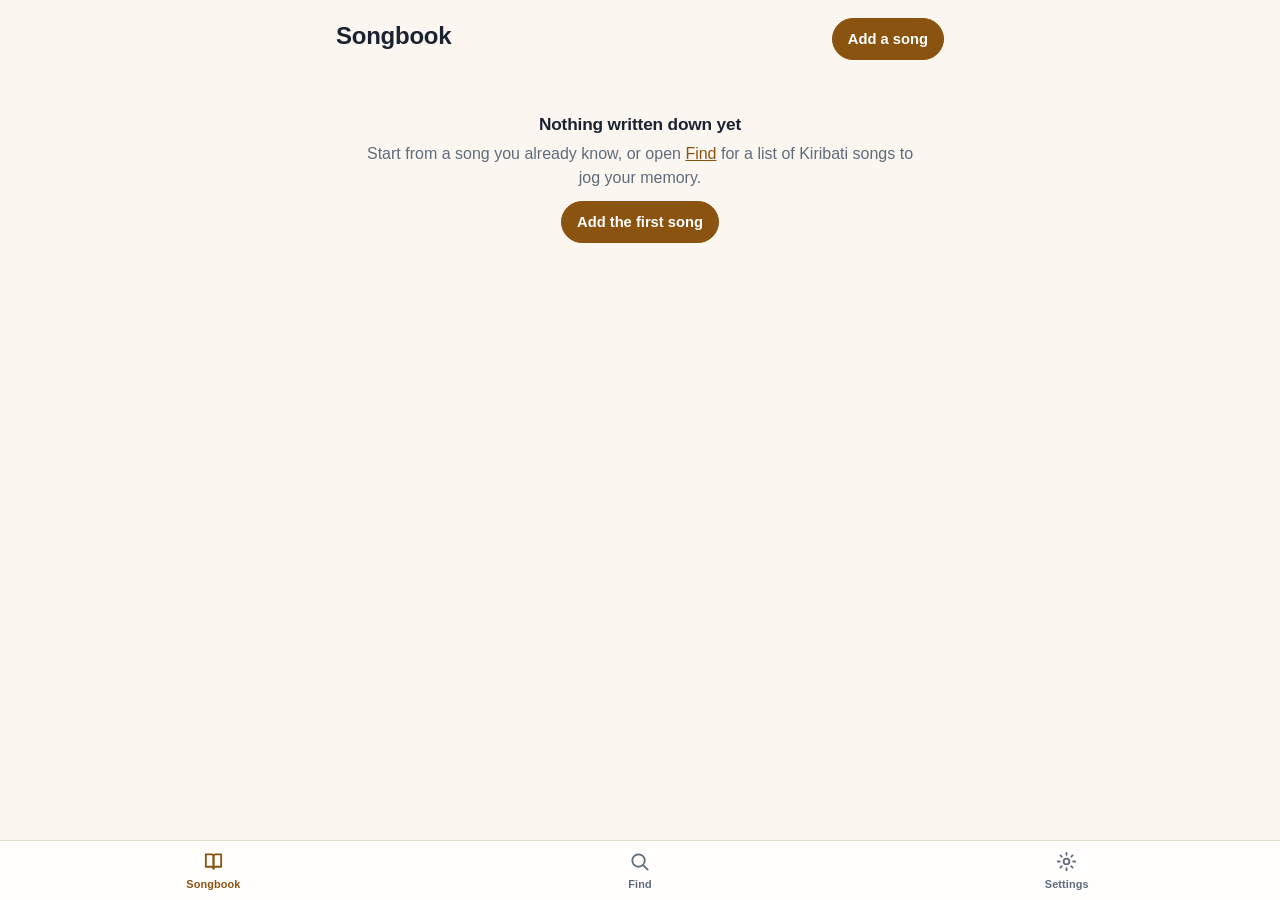
==== anene/index.html @ f05934a5 "deploy anene 2026-08-01 23:05:09" ====
<!doctype html>
<html lang="en">
  <head>
    <meta charset="UTF-8" />
    <meta name="viewport" content="width=device-width, initial-scale=1.0, viewport-fit=cover" />
    <meta name="theme-color" content="#0b1626" />
    <link rel="apple-touch-icon" href="/anene/apple-touch-icon.png" />
    <meta name="apple-mobile-web-app-capable" content="yes" />
    <meta name="apple-mobile-web-app-status-bar-style" content="black-translucent" />
    <meta name="apple-mobile-web-app-title" content="Anene" />
    <title>Anene — Kiribati songs and lyrics</title>
    <meta
      name="description"
      content="Keep the Kiribati songs you sing. Lyrics in te taetae ni Kiribati, your own translation beside them, offline and searchable."
    />
    <link
      rel="icon"
      href="data:image/svg+xml,%3Csvg xmlns='http://www.w3.org/2000/svg' viewBox='0 0 100 100'%3E%3Ctext y='.9em' font-size='90'%3E%F0%9F%8E%B6%3C/text%3E%3C/svg%3E"
    />
    <script type="module" crossorigin src="/anene/assets/index-DHIPXU-2.js"></script>
    <link rel="stylesheet" crossorigin href="/anene/assets/index-Dm3kiCvu.css">
  <link rel="manifest" href="/anene/manifest.webmanifest"></head>
  <body>
    <div id="app"></div>
  </body>
</html>
---- anene/assets/index-Dm3kiCvu.css ----
@charset "UTF-8";:root{--bg: #fbf7f0;--surface: #ffffff;--surface-2: #f4efe6;--ink: #1b2230;--muted: #5f6b7d;--line: #e5ddd0;--accent: #8a5310;--accent-ink: #ffffff;--accent-soft: #f6e9d5;--pad: 16px;--radius: 14px;--radius-sm: 9px;--font: -apple-system, BlinkMacSystemFont, "Segoe UI", Roboto, "Helvetica Neue", sans-serif;--font-lyric: "Iowan Old Style", "Palatino Linotype", Palatino, Georgia, serif}@media (prefers-color-scheme: dark){:root:not([data-theme=light]){--bg: #0b1626;--surface: #122033;--surface-2: #17293f;--ink: #e9eff7;--muted: #97a7bc;--line: #21354e;--accent: #e9ad48;--accent-ink: #1a1102;--accent-soft: #1e3047}}:root[data-theme=dark]{--bg: #0b1626;--surface: #122033;--surface-2: #17293f;--ink: #e9eff7;--muted: #97a7bc;--line: #21354e;--accent: #e9ad48;--accent-ink: #1a1102;--accent-soft: #1e3047}*{box-sizing:border-box}html,body{margin:0;padding:0}body{background:var(--bg);color:var(--ink);font-family:var(--font);font-size:16px;line-height:1.5;-webkit-font-smoothing:antialiased;text-rendering:optimizeLegibility;overscroll-behavior-y:none}h1,h2,h3{margin:0;line-height:1.25;font-weight:640;letter-spacing:-.01em}h1{font-size:1.5rem}h2{font-size:1.08rem}p{margin:0 0 .7em}a{color:var(--accent)}.card{background:var(--surface);border:1px solid var(--line);border-radius:var(--radius);padding:14px}.btn{-webkit-appearance:none;-moz-appearance:none;appearance:none;border:1px solid var(--line);background:var(--surface);color:var(--ink);font:inherit;font-size:.92rem;font-weight:560;padding:9px 15px;border-radius:999px;cursor:pointer;transition:background .14s ease,border-color .14s ease,opacity .14s ease;-webkit-tap-highlight-color:transparent}.btn.primary{background:var(--accent);border-color:var(--accent);color:var(--accent-ink)}.btn.ghost{background:transparent;border-color:transparent;color:var(--muted)}.btn.danger{color:#b3261e;border-color:color-mix(in srgb,#b3261e 34%,var(--line))}.btn:disabled{opacity:.45;cursor:default}@media (prefers-color-scheme: dark){:root:not([data-theme=light]) .btn.danger{color:#f2b8b5}}:root[data-theme=dark] .btn.danger{color:#f2b8b5}input[type=text],input[type=search],textarea,select{width:100%;font:inherit;color:var(--ink);background:var(--surface);border:1px solid var(--line);border-radius:var(--radius-sm);padding:10px 12px}input[type=text]:focus-visible,input[type=search]:focus-visible,textarea:focus-visible,select:focus-visible{outline:2px solid var(--accent);outline-offset:1px}textarea{resize:vertical;line-height:1.55}label.field{display:block;margin-bottom:13px}label.field>span{display:block;font-size:.78rem;font-weight:600;letter-spacing:.02em;text-transform:uppercase;color:var(--muted);margin-bottom:5px}.hint{font-size:.82rem;color:var(--muted);margin:4px 0 0}.muted{color:var(--muted)}.num{font-variant-numeric:tabular-nums}.sr{position:absolute;width:1px;height:1px;padding:0;margin:-1px;overflow:hidden;clip-path:inset(50%);white-space:nowrap}.page-head{display:flex;align-items:baseline;justify-content:space-between;gap:10px;margin:6px 0 14px}.seg{display:inline-flex;background:var(--surface-2);border:1px solid var(--line);border-radius:999px;padding:3px;gap:2px}.seg button{-webkit-appearance:none;-moz-appearance:none;appearance:none;border:0;background:transparent;color:var(--muted);font:inherit;font-size:.84rem;font-weight:560;padding:6px 13px;border-radius:999px;cursor:pointer;-webkit-tap-highlight-color:transparent}.seg button[aria-pressed=true]{background:var(--accent);color:var(--accent-ink)}.chip{display:inline-flex;align-items:center;gap:5px;font-size:.8rem;font-weight:550;padding:4px 11px;border-radius:999px;border:1px solid var(--line);background:var(--surface-2);color:var(--muted)}.empty{text-align:center;padding:40px 20px;color:var(--muted)}.empty h2{color:var(--ink);margin-bottom:6px}nav.svelte-1wwzsr0{position:fixed;inset:auto 0 0 0;z-index:30;display:grid;grid-template-columns:repeat(3,1fr);background:color-mix(in srgb,var(--surface) 86%,transparent);-webkit-backdrop-filter:blur(14px);backdrop-filter:blur(14px);border-top:1px solid var(--line);padding-bottom:env(safe-area-inset-bottom)}.tab.svelte-1wwzsr0{display:flex;flex-direction:column;align-items:center;gap:3px;padding:9px 4px 8px;text-decoration:none;color:var(--muted);font-size:.68rem;font-weight:550;letter-spacing:.01em;transition:color .15s ease;-webkit-tap-highlight-color:transparent}.tab.active.svelte-1wwzsr0{color:var(--accent)}.ico.svelte-1wwzsr0{display:block;line-height:0}svg.svelte-1wwzsr0{width:23px;height:23px;fill:none;stroke:currentColor;stroke-width:1.9;stroke-linecap:round;stroke-linejoin:round}.mark.svelte-7zcmfj{display:inline-block;line-height:0;color:var(--muted)}.mark.known.svelte-7zcmfj{color:var(--accent)}svg.svelte-7zcmfj{width:19px;height:19px;fill:none;stroke:currentColor;stroke-width:1.9;stroke-linecap:round;stroke-linejoin:round}.mark.unknown.svelte-7zcmfj svg:where(.svelte-7zcmfj){opacity:.45}.filters.svelte-1pli1h7{display:flex;flex-wrap:wrap;gap:8px;margin:12px 0 10px}.tagrow.svelte-1pli1h7{display:flex;flex-wrap:wrap;gap:6px;margin-bottom:14px}.tagrow.svelte-1pli1h7 .chip:where(.svelte-1pli1h7){cursor:pointer;font:inherit;font-size:.8rem;font-weight:550}.tagrow.svelte-1pli1h7 .chip.on:where(.svelte-1pli1h7){background:var(--accent);border-color:var(--accent);color:var(--accent-ink)}.list.svelte-1pli1h7{list-style:none;margin:0;padding:0;display:flex;flex-direction:column;gap:8px}.row.svelte-1pli1h7{display:flex;align-items:flex-start;gap:11px;padding:12px 13px;background:var(--surface);border:1px solid var(--line);border-radius:var(--radius);text-decoration:none;color:inherit}.mark.svelte-1pli1h7{flex:none;padding-top:2px}.body.svelte-1pli1h7{flex:1;min-width:0;display:flex;flex-direction:column;gap:1px}.title.svelte-1pli1h7{font-weight:600;line-height:1.3}.credit.svelte-1pli1h7,.snippet.svelte-1pli1h7,.where.svelte-1pli1h7,.todo.svelte-1pli1h7{font-size:.84rem;color:var(--muted);overflow:hidden;text-overflow:ellipsis;white-space:nowrap}.snippet.svelte-1pli1h7{font-family:var(--font-lyric);font-style:italic}.where.svelte-1pli1h7{font-size:.72rem;letter-spacing:.03em;text-transform:uppercase}.todo.svelte-1pli1h7{font-style:italic;opacity:.8}.lines.svelte-1pli1h7{flex:none;font-size:.78rem;color:var(--muted);padding-top:2px}.top.svelte-1ahl1oc{display:flex;justify-content:space-between;align-items:center;margin-bottom:8px}.back.svelte-1ahl1oc{margin-left:-8px}header.svelte-1ahl1oc{margin-bottom:14px}.credit.svelte-1ahl1oc{margin:3px 0 0;color:var(--muted);font-size:.94rem}.meta.svelte-1ahl1oc{display:flex;flex-wrap:wrap;gap:4px 12px;margin:5px 0 0;font-size:.8rem;color:var(--muted)}.tagrow.svelte-1ahl1oc{display:flex;flex-wrap:wrap;gap:6px;margin:10px 0}.tagrow.svelte-1ahl1oc .chip:where(.svelte-1ahl1oc){cursor:pointer;font:inherit;font-size:.8rem;font-weight:550}.tagrow.svelte-1ahl1oc .chip.on:where(.svelte-1ahl1oc){background:var(--accent);border-color:var(--accent);color:var(--accent-ink)}.controls.svelte-1ahl1oc{display:flex;flex-wrap:wrap;align-items:center;justify-content:space-between;gap:8px;margin:14px 0 12px}.zoom.svelte-1ahl1oc{display:flex;gap:6px}.zoom.svelte-1ahl1oc .btn:where(.svelte-1ahl1oc){padding:7px 12px;font-size:.84rem;font-variant-numeric:tabular-nums}.lyrics.svelte-1ahl1oc{font-family:var(--font-lyric);font-size:calc(1.06rem * var(--scale));line-height:1.55}.stanza.svelte-1ahl1oc{margin:0 0 1.3em}.label.svelte-1ahl1oc{font-family:var(--font);font-size:.74rem;font-weight:700;letter-spacing:.06em;text-transform:uppercase;color:var(--muted);margin:0 0 .35em}.line.svelte-1ahl1oc{margin:0}.line.en.svelte-1ahl1oc{font-family:var(--font);font-size:.83em;color:var(--muted);margin:0 0 .45em}.block-en.svelte-1ahl1oc{margin-top:.5em}.notice.svelte-1ahl1oc{font-family:var(--font);font-size:.84rem;color:var(--muted);background:var(--surface-2);border:1px solid var(--line);border-radius:var(--radius-sm);padding:9px 11px;margin-bottom:14px}hr.svelte-1ahl1oc{border:0;border-top:1px solid var(--line);margin:1.4em 0}.notes.svelte-1ahl1oc{margin-top:18px}.notes.svelte-1ahl1oc h2:where(.svelte-1ahl1oc){font-size:.78rem;letter-spacing:.04em;text-transform:uppercase;color:var(--muted);margin-bottom:5px}.notes.svelte-1ahl1oc p:where(.svelte-1ahl1oc){margin:0;white-space:pre-wrap}.source.svelte-1ahl1oc{margin-top:16px;font-size:.8rem;color:var(--muted);word-break:break-all}.top.svelte-11jjlc7{display:flex;justify-content:space-between;align-items:center;margin-bottom:8px}.back.svelte-11jjlc7{margin-left:-8px}h1.svelte-11jjlc7{margin-bottom:16px}.lbl.svelte-11jjlc7{display:block;font-size:.78rem;font-weight:600;letter-spacing:.02em;text-transform:uppercase;color:var(--muted);margin-bottom:5px}.opt.svelte-11jjlc7{text-transform:none;letter-spacing:0;font-weight:500;opacity:.75}textarea.svelte-11jjlc7{font-family:var(--font-lyric);font-size:1rem}.hint.warn.svelte-11jjlc7{color:var(--ink);background:var(--surface-2);border:1px solid var(--line);border-radius:var(--radius-sm);padding:8px 10px}.tagrow.svelte-11jjlc7{display:flex;flex-wrap:wrap;gap:6px;margin-bottom:8px}.tagrow.svelte-11jjlc7 .chip:where(.svelte-11jjlc7){cursor:pointer;font:inherit;font-size:.8rem;font-weight:550}.tagrow.svelte-11jjlc7 .chip.on:where(.svelte-11jjlc7){background:var(--accent);border-color:var(--accent);color:var(--accent-ink)}.addtag.svelte-11jjlc7{display:flex;gap:7px}.addtag.svelte-11jjlc7 input:where(.svelte-11jjlc7){flex:1}.source.svelte-11jjlc7{font-size:.8rem;color:var(--muted);word-break:break-all}.danger-zone.svelte-11jjlc7{margin:26px 0 10px;padding-top:16px;border-top:1px solid var(--line)}.danger-zone.svelte-11jjlc7 .row:where(.svelte-11jjlc7){display:flex;gap:8px}.blurb.svelte-wy1d5f{font-size:.88rem;color:var(--muted);margin-bottom:12px}.filters.svelte-wy1d5f{margin:10px 0}.toggle.svelte-wy1d5f{display:inline-flex;align-items:center;gap:8px;font-size:.87rem;color:var(--muted);cursor:pointer}.toggle.svelte-wy1d5f input:where(.svelte-wy1d5f){width:auto;accent-color:var(--accent)}.tagrow.svelte-wy1d5f{display:flex;flex-wrap:wrap;gap:6px;margin-bottom:14px}.tagrow.svelte-wy1d5f .chip:where(.svelte-wy1d5f){cursor:pointer;font:inherit;font-size:.8rem;font-weight:550}.tagrow.svelte-wy1d5f .chip.on:where(.svelte-wy1d5f){background:var(--accent);border-color:var(--accent);color:var(--accent-ink)}.list.svelte-wy1d5f{list-style:none;margin:0;padding:0;display:flex;flex-direction:column;gap:8px}li.svelte-wy1d5f{position:relative}.row.svelte-wy1d5f{display:flex;align-items:center;gap:10px;width:100%;text-align:left;padding:11px 13px 22px;background:var(--surface);border:1px solid var(--line);border-radius:var(--radius);color:inherit;font:inherit;cursor:pointer;-webkit-tap-highlight-color:transparent}.row.kept.svelte-wy1d5f{background:var(--surface-2)}.body.svelte-wy1d5f{flex:1;min-width:0;display:flex;flex-direction:column}.title.svelte-wy1d5f{font-weight:600;line-height:1.3}.credit.svelte-wy1d5f{font-size:.83rem;color:var(--muted);overflow:hidden;text-overflow:ellipsis;white-space:nowrap}.action.svelte-wy1d5f{flex:none}.add.svelte-wy1d5f{display:grid;place-items:center;width:30px;height:30px;border-radius:50%;background:var(--accent);color:var(--accent-ink);font-size:1.15rem;font-weight:600;line-height:1}.badge.svelte-wy1d5f{font-size:.74rem;font-weight:600;letter-spacing:.02em;color:var(--muted)}.src.svelte-wy1d5f{position:absolute;left:13px;bottom:7px;font-size:.72rem;color:var(--muted);text-decoration:none}.src.svelte-wy1d5f:hover{text-decoration:underline}.foot.svelte-wy1d5f{margin-top:20px;font-size:.8rem;color:var(--muted)}section.svelte-anx9w7{margin-bottom:12px}h2.svelte-anx9w7{font-size:.8rem;font-weight:700;letter-spacing:.05em;text-transform:uppercase;color:var(--muted);margin-bottom:10px}.stats.svelte-anx9w7{list-style:none;margin:0 0 8px;padding:0;display:grid;grid-template-columns:repeat(2,1fr);gap:6px 12px;font-size:.9rem}.stats.svelte-anx9w7 .num:where(.svelte-anx9w7){font-weight:650;font-size:1.05rem;margin-right:3px}.row.svelte-anx9w7{display:flex;gap:8px;align-items:center}.file.svelte-anx9w7{position:relative;overflow:hidden;display:inline-flex;align-items:center}.file.svelte-anx9w7 input:where(.svelte-anx9w7){position:absolute;top:0;right:0;bottom:0;left:0;opacity:0;cursor:pointer}.tagrow.svelte-anx9w7{display:flex;flex-wrap:wrap;gap:6px;margin-bottom:9px}.tagrow.svelte-anx9w7 .chip.archived:where(.svelte-anx9w7){opacity:.5;text-decoration:line-through}.tagrow.svelte-anx9w7 .x:where(.svelte-anx9w7){-webkit-appearance:none;-moz-appearance:none;appearance:none;border:0;background:transparent;color:inherit;font:inherit;font-size:.95rem;line-height:1;padding:0 0 0 2px;cursor:pointer}.addtag.svelte-anx9w7{display:flex;gap:7px}.addtag.svelte-anx9w7 input:where(.svelte-anx9w7){flex:1}.hint.err.svelte-anx9w7{color:#b3261e}.danger-zone.svelte-anx9w7 input:where(.svelte-anx9w7){flex:1}.build.svelte-anx9w7{text-align:center;font-size:.74rem;color:var(--muted);margin:18px 0 0}.lede.svelte-7hpc9t{font-size:1rem;color:var(--muted);margin-bottom:22px}section.svelte-7hpc9t{margin-bottom:26px}h2.svelte-7hpc9t{font-size:1.02rem;margin-bottom:8px}p.svelte-7hpc9t{font-size:.93rem}ul.svelte-7hpc9t{margin:0 0 .7em;padding-left:1.15em;font-size:.93rem}ul.svelte-7hpc9t li:where(.svelte-7hpc9t){margin-bottom:.4em}code.svelte-7hpc9t{font-size:.86em;background:var(--surface-2);border:1px solid var(--line);border-radius:5px;padding:1px 5px}.aside.svelte-7hpc9t{font-size:.87rem;color:var(--muted);border-left:2px solid var(--line);padding-left:11px}.foot.svelte-7hpc9t{margin-top:30px;font-size:.9rem}.app.svelte-1n46o8q{min-height:100dvh;display:flex;flex-direction:column}main.svelte-1n46o8q{flex:1;width:100%;max-width:640px;margin:0 auto;padding:max(12px,env(safe-area-inset-top)) var(--pad) 0;padding-bottom:calc(84px + env(safe-area-inset-bottom))}.banner.svelte-1n46o8q{position:sticky;top:0;z-index:20;display:flex;align-items:center;gap:8px;padding:10px 14px;background:var(--surface);border-bottom:1px solid var(--line)}.banner.svelte-1n46o8q span:where(.svelte-1n46o8q){flex:1;font-size:.92rem}.banner.svelte-1n46o8q .btn:where(.svelte-1n46o8q){padding:7px 13px;font-size:.86rem}
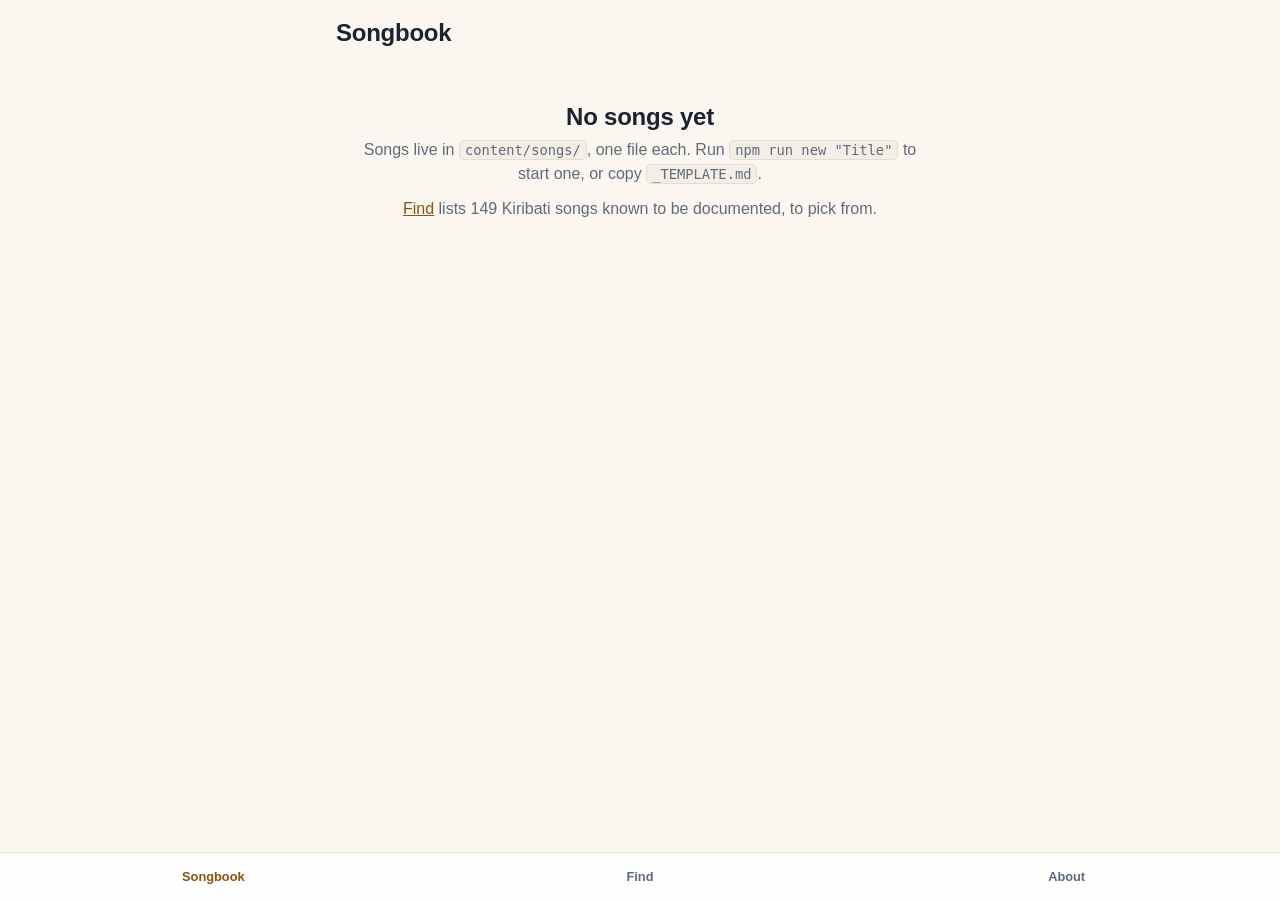
==== commit ed4ff355: "deploy anene 2026-08-01 23:33:37" ====
--- a/anene/index.html
+++ b/anene/index.html
@@ -1,26 +1,47 @@
 <!doctype html>
 <html lang="en">
-  <head>
-    <meta charset="UTF-8" />
-    <meta name="viewport" content="width=device-width, initial-scale=1.0, viewport-fit=cover" />
-    <meta name="theme-color" content="#0b1626" />
-    <link rel="apple-touch-icon" href="/anene/apple-touch-icon.png" />
-    <meta name="apple-mobile-web-app-capable" content="yes" />
-    <meta name="apple-mobile-web-app-status-bar-style" content="black-translucent" />
-    <meta name="apple-mobile-web-app-title" content="Anene" />
-    <title>Anene — Kiribati songs and lyrics</title>
-    <meta
-      name="description"
-      content="Keep the Kiribati songs you sing. Lyrics in te taetae ni Kiribati, your own translation beside them, offline and searchable."
-    />
-    <link
-      rel="icon"
-      href="data:image/svg+xml,%3Csvg xmlns='http://www.w3.org/2000/svg' viewBox='0 0 100 100'%3E%3Ctext y='.9em' font-size='90'%3E%F0%9F%8E%B6%3C/text%3E%3C/svg%3E"
-    />
-    <script type="module" crossorigin src="/anene/assets/index-DHIPXU-2.js"></script>
-    <link rel="stylesheet" crossorigin href="/anene/assets/index-Dm3kiCvu.css">
-  <link rel="manifest" href="/anene/manifest.webmanifest"></head>
-  <body>
-    <div id="app"></div>
-  </body>
-</html>
+<head>
+<meta charset="utf-8">
+<meta name="viewport" content="width=device-width, initial-scale=1, viewport-fit=cover">
+<meta name="theme-color" content="#0b1626">
+<title>Anene — Kiribati songs and lyrics</title>
+<meta name="description" content="A songbook for Kiribati music.">
+<link rel="manifest" href="/anene/manifest.webmanifest">
+<link rel="stylesheet" href="/anene/assets/style.css">
+<link rel="apple-touch-icon" href="/anene/apple-touch-icon.png">
+<meta name="apple-mobile-web-app-capable" content="yes">
+<meta name="apple-mobile-web-app-status-bar-style" content="black-translucent">
+<meta name="apple-mobile-web-app-title" content="Anene">
+<link rel="icon" href="data:image/svg+xml,%3Csvg xmlns='http://www.w3.org/2000/svg' viewBox='0 0 100 100'%3E%3Ctext y='.9em' font-size='90'%3E%F0%9F%8E%B6%3C/text%3E%3C/svg%3E">
+</head>
+<body>
+<div class="wrap">
+<main>
+
+<div class="page-head"><h1>Songbook</h1></div>
+<div class="empty">
+<h2>No songs yet</h2>
+<p>Songs live in <code>content/songs/</code>, one file each. Run <code>npm run new "Title"</code> to start one, or copy <code>_TEMPLATE.md</code>.</p>
+<p><a href="/anene/find.html">Find</a> lists 149 Kiribati songs known to be documented, to pick from.</p>
+</div>
+</main>
+</div>
+<nav aria-label="Sections">
+<a href="/anene/" class="tab active" aria-current="page">Songbook</a>
+<a href="/anene/find.html" class="tab">Find</a>
+<a href="/anene/about.html" class="tab">About</a>
+</nav>
+<script>(function(){
+  try{
+    var s=localStorage.getItem('anene.scale');
+    if(s)document.documentElement.style.setProperty('--scale',s);
+  }catch(e){}
+  if('serviceWorker' in navigator){
+    window.addEventListener('load',function(){
+      navigator.serviceWorker.register('/anene/sw.js',{scope:'/anene/'}).catch(function(){});
+    });
+  }
+})();</script>
+
+</body>
+</html>
--- a/anene/assets/style.css
+++ b/anene/assets/style.css
@@ -0,0 +1,310 @@
+/**
+ * Anene — warm gold on deep ocean navy.
+ *
+ * The three sibling apps on this origin are green (Self), indigo (Sharp) and
+ * steel-cyan (Snag); a warm gold keeps Anene apart on a home screen and is the
+ * right temperature for the content. Dark values are SELECTED, not flipped —
+ * `npm run contrast` checks all 18 pairings against WCAG AA in both modes.
+ */
+
+:root {
+  --bg: #fbf7f0;
+  --surface: #ffffff;
+  --surface-2: #f4efe6;
+  --ink: #1b2230;
+  --muted: #5f6b7d;
+  --line: #e5ddd0;
+  --accent: #8a5310;
+  --accent-ink: #ffffff;
+
+  --pad: 16px;
+  --radius: 14px;
+  --radius-sm: 9px;
+  --scale: 1;
+
+  --font: -apple-system, BlinkMacSystemFont, 'Segoe UI', Roboto, 'Helvetica Neue', sans-serif;
+  /* Lyrics get a serif: it is a book of words, and the long vowel runs in
+     Gilbertese are easier to keep your place in with letterforms that vary. */
+  --font-lyric: 'Iowan Old Style', 'Palatino Linotype', Palatino, Georgia, serif;
+}
+
+@media (prefers-color-scheme: dark) {
+  :root {
+    --bg: #0b1626;
+    --surface: #122033;
+    --surface-2: #17293f;
+    --ink: #e9eff7;
+    --muted: #97a7bc;
+    --line: #21354e;
+    --accent: #e9ad48;
+    --accent-ink: #1a1102;
+  }
+}
+
+* { box-sizing: border-box; }
+
+html, body { margin: 0; padding: 0; }
+
+body {
+  background: var(--bg);
+  color: var(--ink);
+  font-family: var(--font);
+  font-size: 16px;
+  line-height: 1.5;
+  -webkit-font-smoothing: antialiased;
+  text-rendering: optimizeLegibility;
+}
+
+.wrap { min-height: 100dvh; }
+
+main {
+  width: 100%;
+  max-width: 640px;
+  margin: 0 auto;
+  padding: max(12px, env(safe-area-inset-top)) var(--pad) 0;
+  padding-bottom: calc(84px + env(safe-area-inset-bottom));
+}
+
+h1, h2, h3 { margin: 0; line-height: 1.25; font-weight: 640; letter-spacing: -0.01em; }
+h1 { font-size: 1.5rem; }
+p { margin: 0 0 0.7em; }
+a { color: var(--accent); }
+.hidden { display: none !important; }
+
+.page-head {
+  display: flex;
+  align-items: baseline;
+  justify-content: space-between;
+  gap: 10px;
+  margin: 6px 0 14px;
+}
+
+.count { font-size: 0.85rem; color: var(--muted); font-variant-numeric: tabular-nums; }
+
+.crumb { margin: 2px 0 10px; font-size: 0.9rem; }
+.crumb a { text-decoration: none; }
+.crumb a:hover { text-decoration: underline; }
+
+/* ---- forms & buttons ---- */
+
+input[type='search'] {
+  width: 100%;
+  font: inherit;
+  color: var(--ink);
+  background: var(--surface);
+  border: 1px solid var(--line);
+  border-radius: var(--radius-sm);
+  padding: 10px 12px;
+  -webkit-appearance: none;
+  appearance: none;
+}
+
+input[type='search']:focus-visible {
+  outline: 2px solid var(--accent);
+  outline-offset: 1px;
+}
+
+.btn {
+  appearance: none;
+  border: 1px solid var(--line);
+  background: var(--surface);
+  color: var(--ink);
+  font: inherit;
+  font-size: 0.88rem;
+  font-weight: 560;
+  padding: 7px 13px;
+  border-radius: 999px;
+  cursor: pointer;
+  font-variant-numeric: tabular-nums;
+  -webkit-tap-highlight-color: transparent;
+}
+
+.hint { font-size: 0.82rem; color: var(--muted); margin: 5px 0 12px; }
+.hint .n { font-variant-numeric: tabular-nums; opacity: 0.75; }
+.blurb { font-size: 0.88rem; color: var(--muted); margin-bottom: 12px; }
+
+.chip {
+  display: inline-block;
+  font-size: 0.78rem;
+  font-weight: 550;
+  padding: 3px 10px;
+  border-radius: 999px;
+  border: 1px solid var(--line);
+  background: var(--surface-2);
+  color: var(--muted);
+}
+
+/* ---- lists ---- */
+
+.list { list-style: none; margin: 0; padding: 0; display: flex; flex-direction: column; gap: 8px; }
+
+.row {
+  display: flex;
+  align-items: flex-start;
+  gap: 11px;
+  padding: 12px 13px;
+  background: var(--surface);
+  border: 1px solid var(--line);
+  border-radius: var(--radius);
+  text-decoration: none;
+  color: inherit;
+}
+
+.body { flex: 1; min-width: 0; display: flex; flex-direction: column; gap: 1px; }
+.title { font-weight: 600; line-height: 1.3; }
+
+.credit, .snippet, .todo {
+  font-size: 0.84rem;
+  color: var(--muted);
+  overflow: hidden;
+  text-overflow: ellipsis;
+  white-space: nowrap;
+}
+
+.snippet { font-family: var(--font-lyric); font-style: italic; }
+.todo { font-style: italic; opacity: 0.8; }
+.lines { flex: none; font-size: 0.78rem; color: var(--muted); font-variant-numeric: tabular-nums; padding-top: 2px; }
+
+/* Find page rows are not links — the title is not a destination here. */
+.crow {
+  display: flex;
+  align-items: center;
+  gap: 10px;
+  padding: 11px 13px;
+  background: var(--surface);
+  border: 1px solid var(--line);
+  border-radius: var(--radius);
+}
+
+.crow.kept { background: var(--surface-2); }
+.crow .src { flex: none; font-size: 0.76rem; color: var(--muted); text-decoration: none; white-space: nowrap; }
+.crow .src:hover { text-decoration: underline; }
+.badge { flex: none; font-size: 0.72rem; font-weight: 600; color: var(--muted); white-space: nowrap; }
+
+/* ---- song page ---- */
+
+.song-head { margin-bottom: 12px; }
+.song-head .credit { margin: 3px 0 0; font-size: 0.94rem; white-space: normal; }
+.song-head .meta { margin: 4px 0 0; font-size: 0.8rem; color: var(--muted); }
+.tags { margin: 9px 0 0; display: flex; flex-wrap: wrap; gap: 5px; }
+
+.controls { display: flex; justify-content: flex-end; margin: 6px 0 14px; }
+.zoom { display: flex; gap: 6px; }
+
+.lyrics {
+  font-family: var(--font-lyric);
+  font-size: calc(1.06rem * var(--scale));
+  line-height: 1.55;
+}
+
+.stanza { margin: 0 0 1.3em; }
+
+.label {
+  font-family: var(--font);
+  font-size: 0.74rem;
+  font-weight: 700;
+  letter-spacing: 0.06em;
+  text-transform: uppercase;
+  color: var(--muted);
+  margin: 0 0 0.35em;
+}
+
+.line { margin: 0; }
+
+/* The translation is quieter than the Kiribati above it — this is a Kiribati
+   songbook with a gloss, not a bilingual edition. */
+.line.en {
+  font-family: var(--font);
+  font-size: 0.83em;
+  color: var(--muted);
+  margin: 0 0 0.45em;
+}
+
+.block-en { margin-top: 0.5em; }
+
+.notice {
+  font-family: var(--font);
+  font-size: 0.84rem;
+  color: var(--muted);
+  background: var(--surface-2);
+  border: 1px solid var(--line);
+  border-radius: var(--radius-sm);
+  padding: 9px 11px;
+  margin-bottom: 14px;
+}
+
+hr { border: 0; border-top: 1px solid var(--line); margin: 1.4em 0; }
+
+.card {
+  background: var(--surface);
+  border: 1px solid var(--line);
+  border-radius: var(--radius);
+  padding: 14px;
+}
+
+.note { margin-top: 18px; }
+.note h2 { font-size: 0.78rem; letter-spacing: 0.04em; text-transform: uppercase; color: var(--muted); margin-bottom: 5px; }
+.note p { margin: 0; }
+
+.source { margin-top: 16px; font-size: 0.8rem; color: var(--muted); word-break: break-word; }
+
+/* ---- about ---- */
+
+.lede { font-size: 1rem; color: var(--muted); margin-bottom: 22px; }
+main section { margin-bottom: 26px; }
+main section h2 { font-size: 1.02rem; margin-bottom: 8px; }
+main section p, main section ul { font-size: 0.93rem; }
+main section ul { margin: 0 0 0.7em; padding-left: 1.15em; }
+main section li { margin-bottom: 0.4em; }
+
+code {
+  font-size: 0.86em;
+  background: var(--surface-2);
+  border: 1px solid var(--line);
+  border-radius: 5px;
+  padding: 1px 5px;
+}
+
+.aside {
+  font-size: 0.87rem;
+  color: var(--muted);
+  border-left: 2px solid var(--line);
+  padding-left: 11px;
+}
+
+.foot { margin-top: 20px; font-size: 0.8rem; color: var(--muted); }
+
+.empty { text-align: center; padding: 40px 20px; color: var(--muted); }
+.empty h2 { color: var(--ink); margin-bottom: 6px; }
+
+/* ---- tab bar ---- */
+
+nav {
+  position: fixed;
+  inset: auto 0 0 0;
+  z-index: 30;
+  display: grid;
+  grid-template-columns: repeat(3, 1fr);
+  background: color-mix(in srgb, var(--surface) 88%, transparent);
+  backdrop-filter: blur(14px);
+  border-top: 1px solid var(--line);
+  padding-bottom: env(safe-area-inset-bottom);
+}
+
+.tab {
+  padding: 14px 4px;
+  text-align: center;
+  text-decoration: none;
+  color: var(--muted);
+  font-size: 0.8rem;
+  font-weight: 560;
+  -webkit-tap-highlight-color: transparent;
+}
+
+.tab.active { color: var(--accent); font-weight: 640; }
+
+@media print {
+  nav, .controls, input[type='search'], .crumb, .hint { display: none; }
+  main { padding-bottom: 0; max-width: none; }
+  body { background: #fff; color: #000; }
+}
